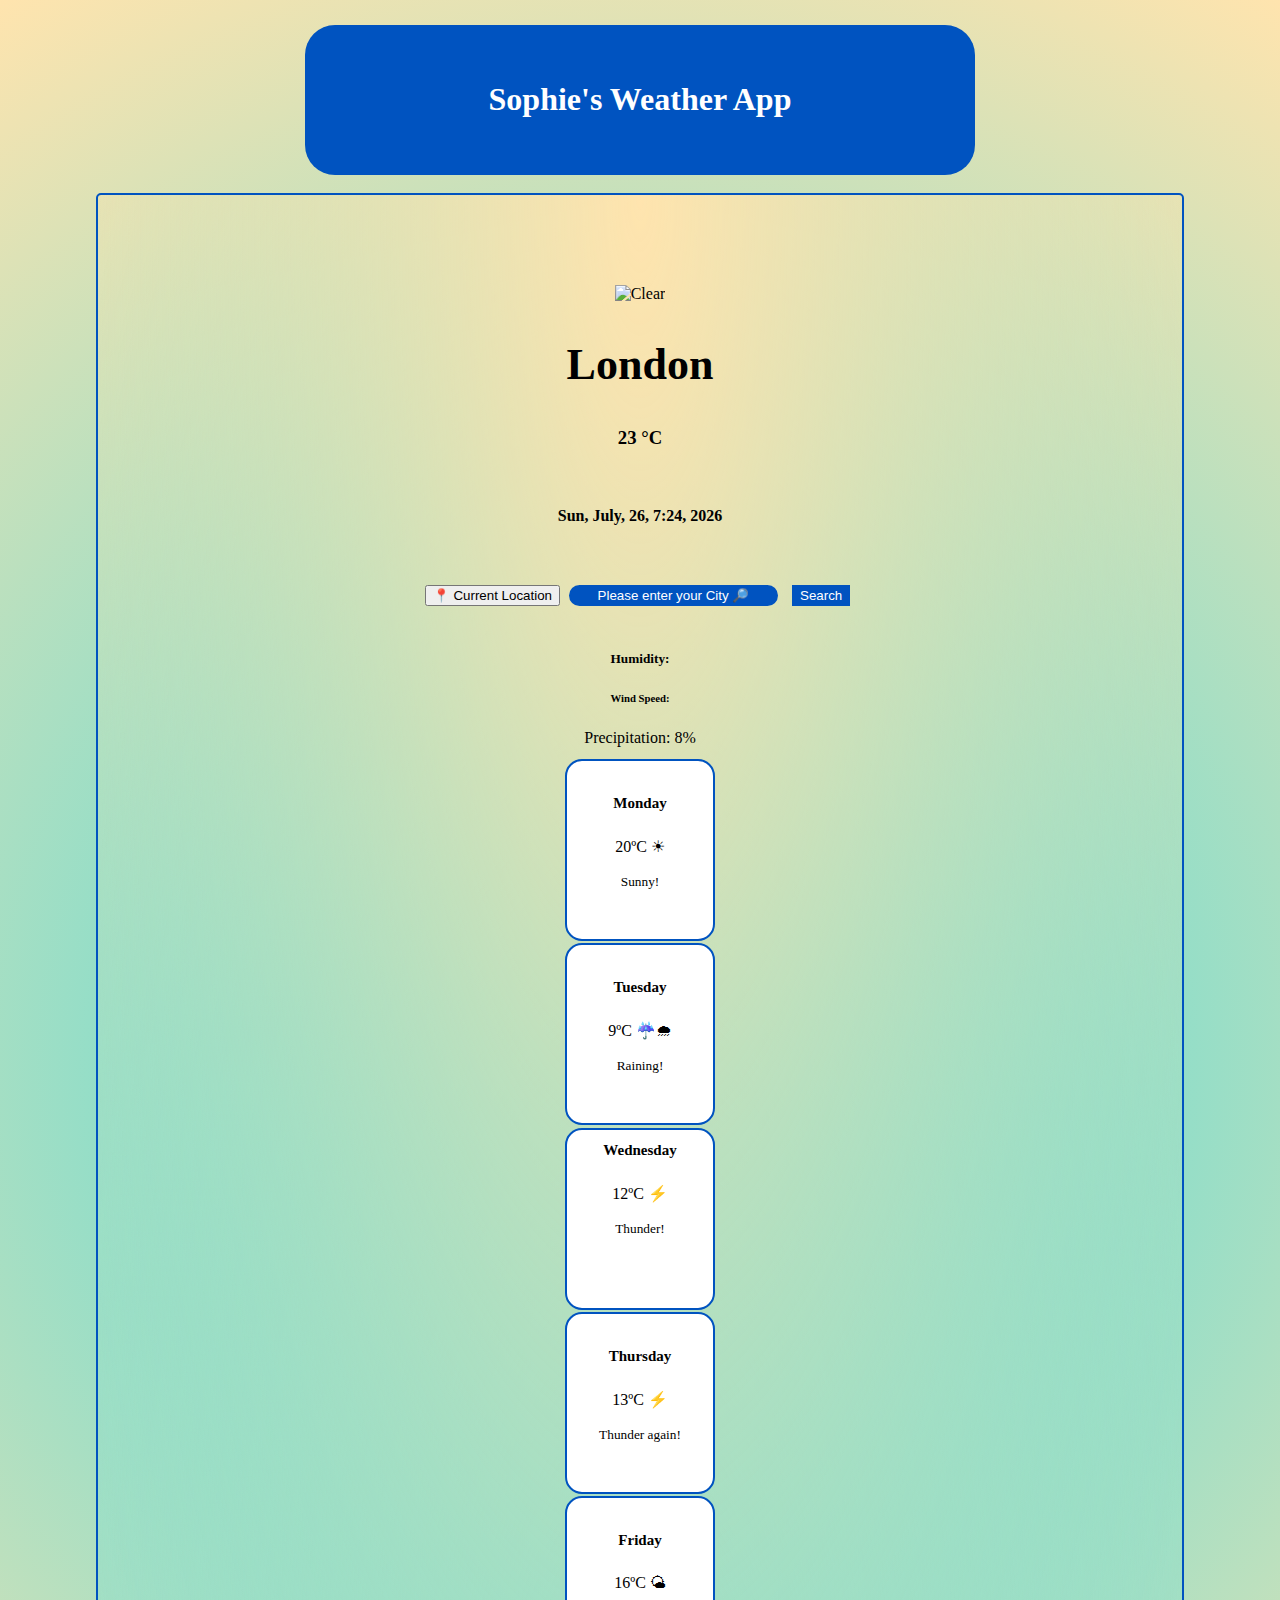
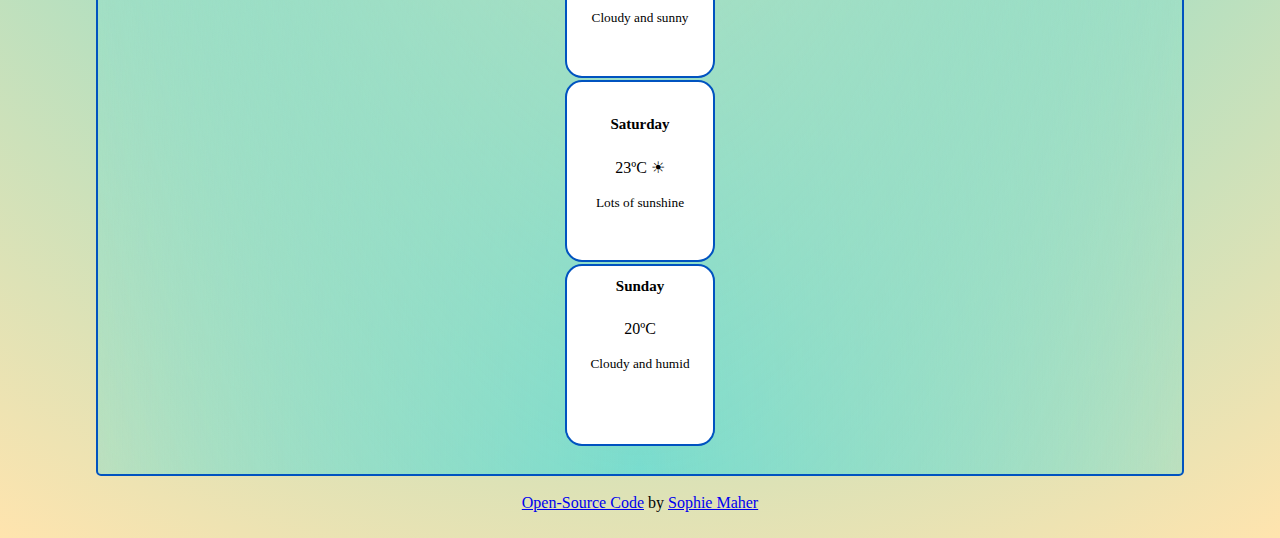
==== index.html @ bbde338e "Create index.html" ====
<!DOCTYPE html>
<html lang="en">

<head>
    <meta charset="UTF-8" />
    <meta name="viewport" content="width=device-width, initial-scale=1.0" />
    <title>Sophie's Weather App </title>
    <link rel="stylesheet" href="https://stackpath.bootstrapcdn.com/bootstrap/4.5.0/css/bootstrap.min.css"
        integrity="sha384-9aIt2nRpC12Uk9gS9baDl411NQApFmC26EwAOH8WgZl5MYYxFfc+NcPb1dKGj7Sk" crossorigin="anonymous" />
    <script src="https://kit.fontawesome.com/809b49a972.js" crossorigin="anonymous"></script>
</head>

<body>
    <div class="Container">
        <div class="Col-1 App Header">
            <h1>Sophie's Weather App</h1>
        </div>
    </div>
    <br />

    <div class="card" style="width: 68rem;">
        <div class="card-body-1">
        <div class ="icon-style"> 
            <img src="" alt="Clear" id="icon"/>
            <h2 class="city">London</h2>
            <div class="clearfix weather-temperature"></div>
            <h3><span id="temperaturee"> 23 </span>°C </h3>
            <br />
            <h4>Sunday 10</h4>
            <br />

            </p>
            <form class="enter-city-1" id="search-form">
                <button type="button" id="location" class="location" size="19">📍 Current Location</button>
                <input type="text" id="enter-city" placeholder="Please enter your City 🔎" size="23" />
                <input type="submit" id="city-button" value="Search" />
            </form>
            <br />
            <h5>Humidity:<span id="humid"></span> </h5>
            <h6>Wind Speed: <span id="wind"></span> </h6>
            <h7>Precipitation: 8%</h7>
            <br>
            <br />
            <br />
            <br />
            <br />
            <br />
            <div class="card-deck">
                <div class="card">
                    <div class="card-body" style="height: 10rem;" ;>
                        <h5 class="card-title">
                            Monday
                        </h5>
                        <p class="card-text">20ºC ☀</p>
                        <p class="card-text"><small class="text-muted">Sunny!</small></p>
                    </div>
                </div>
                <div class="card">
                    <div class="card-body" style="height: 10rem;" ;>
                        <h5 class="card-title">Tuesday</h5>
                        <p class="card-text">9ºC ☔🌧</p>
                        <p class="card-text">
                            <small class="text-muted">Raining!</small>
                        </p>
                    </div>
                </div>
                <div class="card">
                    <div class="card-body text-center" style="height: 10rem;" ;>
                        <h5 class="card-title text-center">Wednesday</h5>
                        <p class="card-text">12ºC ⚡</p>
                        <p class="card-text">
                            <small class="text-muted">Thunder!</small>
                        </p>
                    </div>
                </div>
                <div class="card">
                    <div class="card-body" style="height: 10rem;" ;>
                        <h5 class="card-title">Thursday</h5>
                        <p class="card-text">13ºC ⚡</p>
                        <p class="card-text">
                            <small class="text-muted">Thunder again!</small>
                        </p>
                    </div>
                </div>
                <div class="card">
                    <div class="card-body" style="height: 10rem;" ;>
                        <h5 class="card-title">Friday</h5>
                        <p class="card-text">16ºC 🌤</p>
                        <p class="card-text">
                            <small class="text-muted">Cloudy and sunny</small>
                        </p>
                    </div>
                </div>
                <div class="card">
                    <div class="card-body" style="height: 10rem;" ;>
                        <h5 class="card-title">Saturday</h5>
                        <p class="card-text">23ºC ☀</p>
                        <p class="card-text">
                            <small class="text-muted">Lots of sunshine</small>
                        </p>
                    </div>
                </div>
                <div class="card">
                    <div class="card-body" style="height: 10rem;" ;>
                        <h5 class="card-title text-center">Sunday</h5>
                        <p class="card-text text-center">
                            20ºC <i class="fas fa-cloud icon"></i>
                        </p>
                        <p class="card-text">
                            <small class="text-muted">Cloudy and humid</small>
                        </p>
                        </div>
                    </div>
                    <br />
                </div>
            </div>
        </div>
    </div>
    <br>
    <footer><a href="https://github.com/smsmsm1/My-Weather-App-Development">Open-Source Code</a> by <a
            href="https://www.linkedin.com/in/sophie-maher/">Sophie Maher</a> </footer>
            <br>
    <link rel="stylesheet" href="./styles test.css" />
    <script src="./index test.js"></script>
    <script src="https://unpkg.com/axios/dist/axios.min.js"></script>
</body>

</html>
---- styles test.css ----
.Col-1 {
  background: #0053c0;
  text-align: center;
  border-radius: 30px;
  max-width: 600px;
  display: block;
  margin: auto;
  margin-top: 25px;
  padding: 35px;
  color: white;
}
.city {
  font-size: 44px;
}

.icon-style img {
  float: center;
}

.weather-temperature img {
  margin-right: 5px;
  height: 64px;
  width: 64px;
}

footer {
  text-align: center;
}

.temp {
  font-size: 24px;
}

.temperature-amount {
  font-size: 34px;
}

input[type="text"] {
  background-color: #0053c0;
  border-radius: 30px;
  border: 2pt solid #0053c0;
  margin: 5px;
  text-align: center;
  color: white;
}

input[type="submit"] {
  background-color: #0053c0;
  border: 2pt solid #0053c0;
  margin: 5px;
  text-align: center;
  color: white;
}

::placeholder {
  color: white;
}

.card-body {
  text-align: center;
  border-radius: 20px;
  border: 2pt solid #0053c0;
  border-radius: 17px;
  margin: 0 auto;
  padding: 9px;
  background: white;
  margin-top: 2px;
  width: 8rem;
}

.card-deck {
  margin: -5rem;
}

body {
  background: radial-gradient(circle, rgb(66, 217, 219), rgb(255, 228, 174));
  font-family: Montserrat;
}

.text-center {
  margin-top: 3px;
}

.card-body-1 {
  text-align: center;
  border-radius: 20px;
  border: 2pt solid #0053c0;
  border-radius: 5px;
  padding: 90px;
  background: radial-gradient(ellipse at top, #ffe4ae, transparent),
    radial-gradient(ellipse at bottom, #42d9db, transparent);
}

.row-no-gutters {
  text-align: center;
  border-radius: 15px;
  border: 2pt solid #ababfd;
  border-radius: 4px;
}

.card {
  display: block;
  margin: 0 auto;
  border-style: none;
  background: none;
}

.h2 {
  text-align: center;
}

.col-md-8 {
  display: block;
  margin: 0 auto;
  text-align: center;
}

.card-title {
  font-size: 15px;
}

.icon {
  color: rgb(248, 221, 147);
}
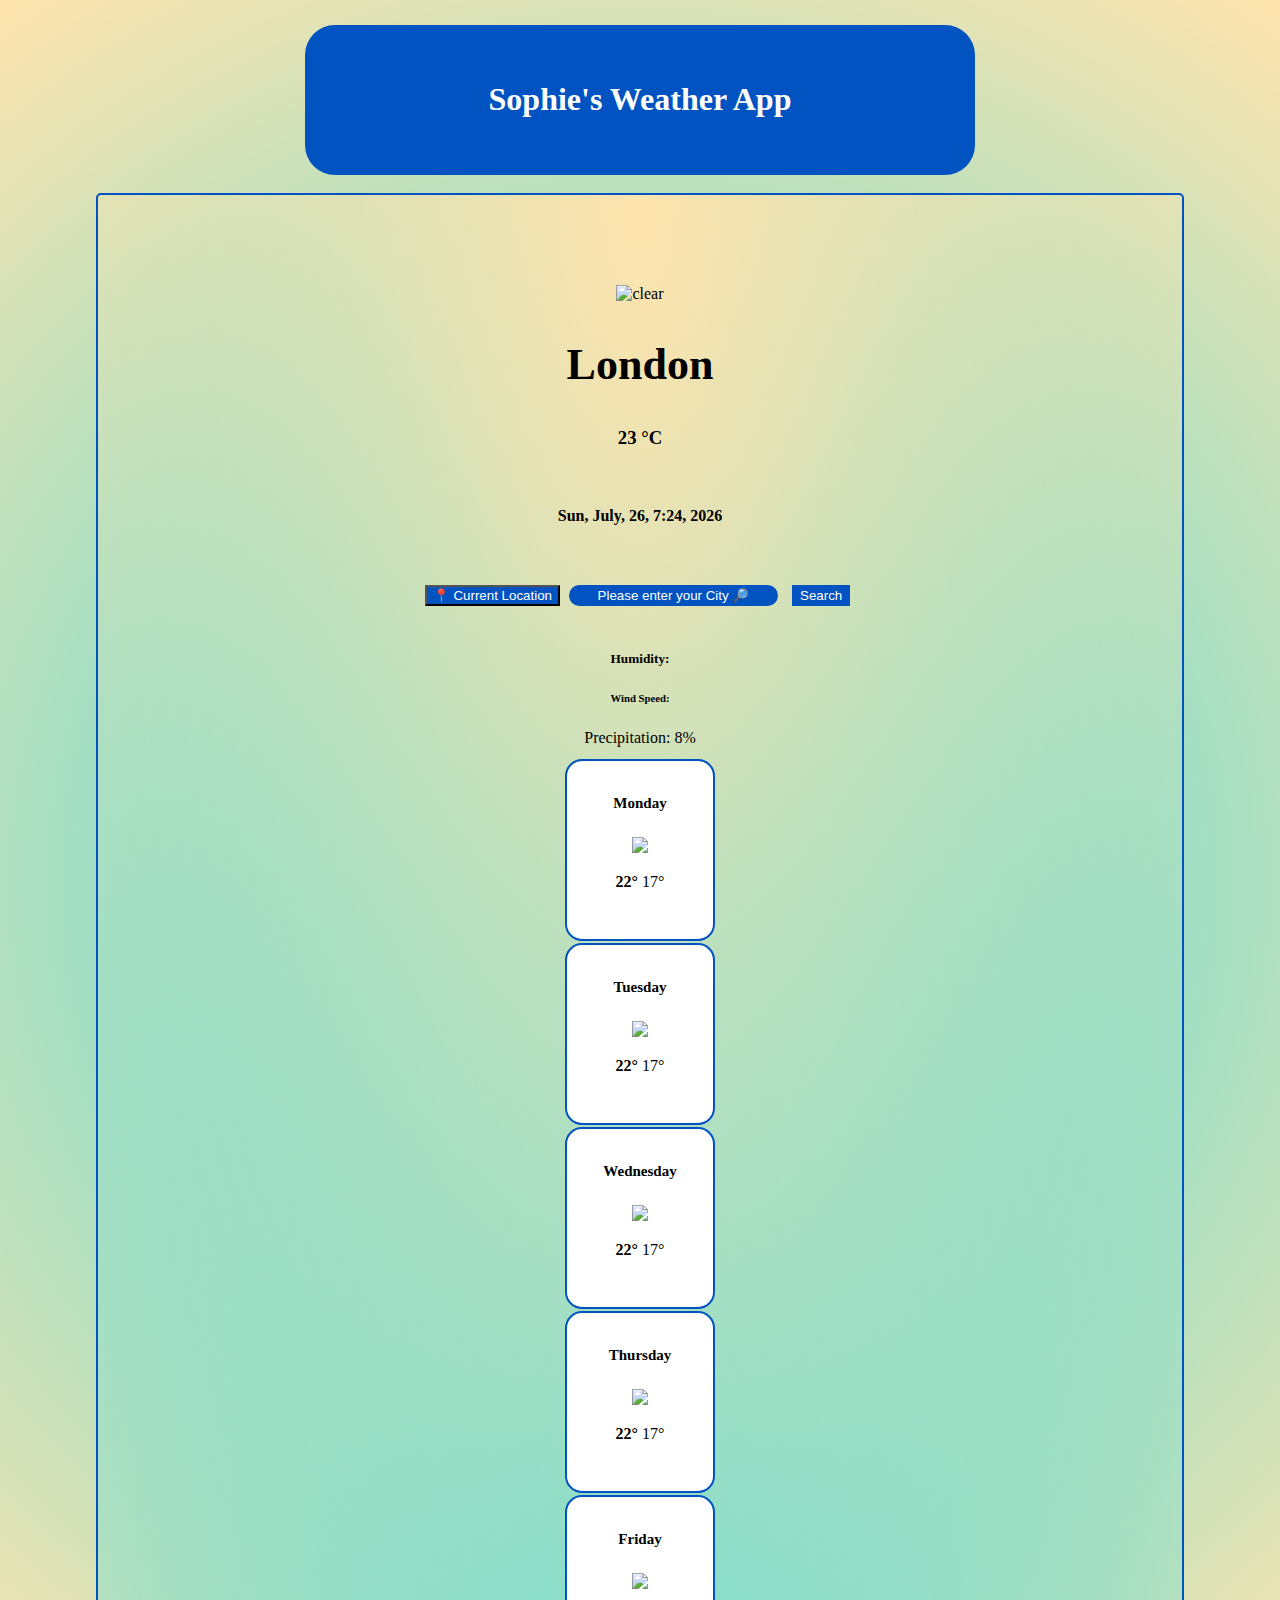
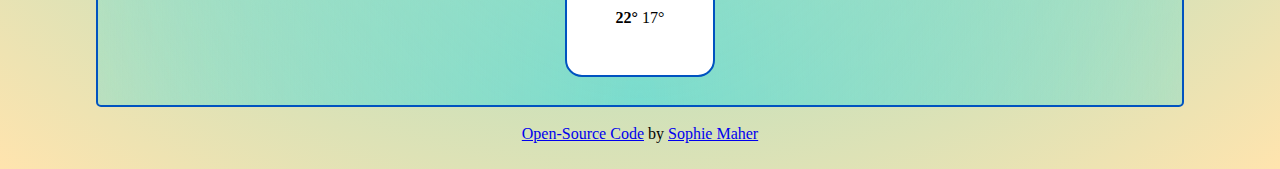
==== commit 5c8eb759: "multiple changes" ====
--- a/index.html
+++ b/index.html
@@ -21,7 +21,7 @@
     <div class="card" style="width: 68rem;">
         <div class="card-body-1">
         <div class ="icon-style"> 
-            <img src="" alt="Clear" id="icon"/>
+            <img alt="clear" id="icon" src="http://openweathermap.org/img/wn/01d@2x.png">
             <h2 class="city">London</h2>
             <div class="clearfix weather-temperature"></div>
             <h3><span id="temperaturee"> 23 </span>°C </h3>
@@ -46,71 +46,65 @@
             <br />
             <br />
             <div class="card-deck">
-                <div class="card">
+                <div class="col-2" id="forecast">
                     <div class="card-body" style="height: 10rem;" ;>
                         <h5 class="card-title">
                             Monday
                         </h5>
-                        <p class="card-text">20ºC ☀</p>
-                        <p class="card-text"><small class="text-muted">Sunny!</small></p>
+                        <p class="card-text"><img src="http://openweathermap.org/img/wn/01d.png"></p>
+            <div class="weather-forecast-temperature">
+                <strong>22°</strong> 17°
+            </div>
+                </div>
+                </div>
+                <div class="col-2" id="forecast">
+                    <div class="card-body" style="height: 10rem;" ;>
+                        <h5 class="card-title">
+                            Tuesday
+                        </h5>
+                        <p class="card-text"><img src="http://openweathermap.org/img/wn/01d.png"></p>
+                        <div class="weather-forecast-temperature">
+                            <strong>22°</strong> 17°
+                        </div>
                     </div>
                 </div>
-                <div class="card">
-                    <div class="card-body" style="height: 10rem;" ;>
-                        <h5 class="card-title">Tuesday</h5>
-                        <p class="card-text">9ºC ☔🌧</p>
-                        <p class="card-text">
-                            <small class="text-muted">Raining!</small>
-                        </p>
+            <div class="col-2" id="forecast">
+                
+                
+                
+                <div class="card-body" style="height: 10rem;" ;>
+                    <h5 class="card-title">
+                        Wednesday
+                    </h5>
+                    <p class="card-text"><img src="http://openweathermap.org/img/wn/01d.png"></p>
+                    <div class="weather-forecast-temperature">
+                        <strong>22°</strong> 17°
                     </div>
                 </div>
-                <div class="card">
-                    <div class="card-body text-center" style="height: 10rem;" ;>
-                        <h5 class="card-title text-center">Wednesday</h5>
-                        <p class="card-text">12ºC ⚡</p>
-                        <p class="card-text">
-                            <small class="text-muted">Thunder!</small>
-                        </p>
+            </div>
+            <div class="col-2" id="forecast">
+                <div class="card-body" style="height: 10rem;" ;>
+                    <h5 class="card-title">
+                        Thursday
+                    </h5>
+                    <p class="card-text"><img src="http://openweathermap.org/img/wn/01d.png"></p>
+                    <div class="weather-forecast-temperature">
+                        <strong>22°</strong> 17°
                     </div>
                 </div>
-                <div class="card">
-                    <div class="card-body" style="height: 10rem;" ;>
-                        <h5 class="card-title">Thursday</h5>
-                        <p class="card-text">13ºC ⚡</p>
-                        <p class="card-text">
-                            <small class="text-muted">Thunder again!</small>
-                        </p>
+            </div>
+            <div class="col-2" id="forecast">
+                <div class="card-body" style="height: 10rem;" ;>
+                    <h5 class="card-title">
+                        Friday
+                    </h5>
+                    <p class="card-text"><img src="http://openweathermap.org/img/wn/01d.png"></p>
+                    <div class="weather-forecast-temperature">
+                        <strong>22°</strong> 17°
                     </div>
                 </div>
-                <div class="card">
-                    <div class="card-body" style="height: 10rem;" ;>
-                        <h5 class="card-title">Friday</h5>
-                        <p class="card-text">16ºC 🌤</p>
-                        <p class="card-text">
-                            <small class="text-muted">Cloudy and sunny</small>
-                        </p>
-                    </div>
+            </div>
                 </div>
-                <div class="card">
-                    <div class="card-body" style="height: 10rem;" ;>
-                        <h5 class="card-title">Saturday</h5>
-                        <p class="card-text">23ºC ☀</p>
-                        <p class="card-text">
-                            <small class="text-muted">Lots of sunshine</small>
-                        </p>
-                    </div>
-                </div>
-                <div class="card">
-                    <div class="card-body" style="height: 10rem;" ;>
-                        <h5 class="card-title text-center">Sunday</h5>
-                        <p class="card-text text-center">
-                            20ºC <i class="fas fa-cloud icon"></i>
-                        </p>
-                        <p class="card-text">
-                            <small class="text-muted">Cloudy and humid</small>
-                        </p>
-                        </div>
-                    </div>
                     <br />
                 </div>
             </div>
--- a/styles test.css
+++ b/styles test.css
@@ -33,6 +33,11 @@
 
 .temperature-amount {
   font-size: 34px;
+}
+
+.location {
+  background-color: #0053c0;
+  color: white;
 }
 
 input[type="text"] {
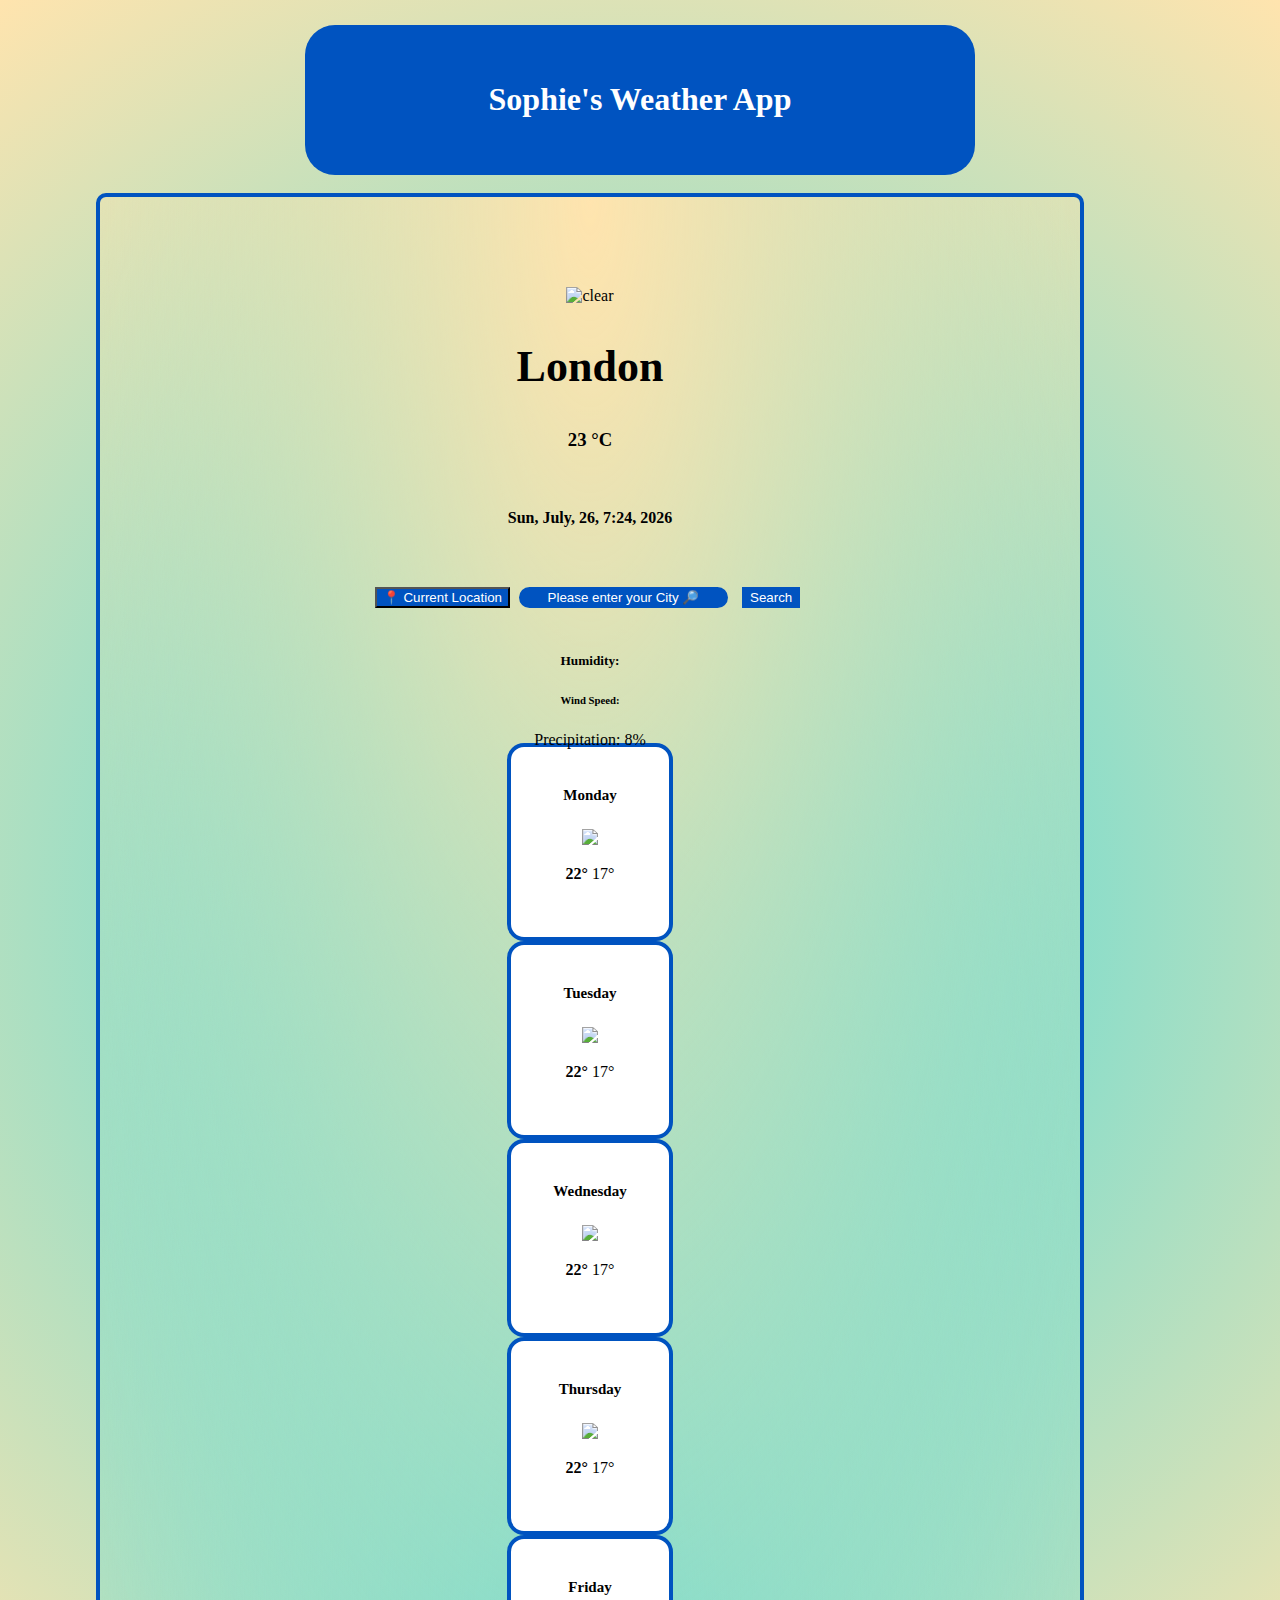
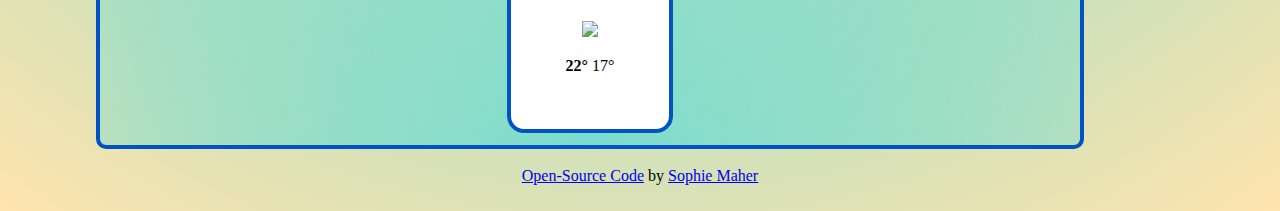
==== commit 6b856567: "CSS amendments, made container smaller" ====
--- a/index.html
+++ b/index.html
@@ -71,7 +71,6 @@
             <div class="col-2" id="forecast">
                 
                 
-                
                 <div class="card-body" style="height: 10rem;" ;>
                     <h5 class="card-title">
                         Wednesday
--- a/styles test.css
+++ b/styles test.css
@@ -1,3 +1,4 @@
+/* Sophie's Weather App Heading */
 .Col-1 {
   background: #0053c0;
   text-align: center;
@@ -9,37 +10,29 @@
   padding: 35px;
   color: white;
 }
+
+/* City Heading */
 .city {
   font-size: 44px;
 }
 
+/* Icon next to City Heading */
 .icon-style img {
   float: center;
 }
 
-.weather-temperature img {
-  margin-right: 5px;
-  height: 64px;
-  width: 64px;
-}
-
+/* Open-Source Code by Sophie Maher */
 footer {
   text-align: center;
 }
 
-.temp {
-  font-size: 24px;
-}
-
-.temperature-amount {
-  font-size: 34px;
-}
-
+/* Current Location wording in location button */
 .location {
   background-color: #0053c0;
   color: white;
 }
 
+/* Please enter your City 🔎 button */
 input[type="text"] {
   background-color: #0053c0;
   border-radius: 30px;
@@ -49,6 +42,7 @@
   color: white;
 }
 
+/* Search button */
 input[type="submit"] {
   background-color: #0053c0;
   border: 2pt solid #0053c0;
@@ -57,50 +51,48 @@
   color: white;
 }
 
+/* Please enter your City 🔎 text colour in button */
 ::placeholder {
   color: white;
 }
 
+.Container {
+}
+
+/* The 5 x bootstrap card */
 .card-body {
   text-align: center;
-  border-radius: 20px;
-  border: 2pt solid #0053c0;
+  border: 3pt solid #0053c0;
   border-radius: 17px;
   margin: 0 auto;
-  padding: 9px;
+  padding: 15px;
   background: white;
-  margin-top: 2px;
   width: 8rem;
+  margin-bottom: 10px;
+  display: block;
+  margin: 0 auto;
+  text-align: center;
 }
 
+/* 5 x forecast cards alligned in container */
 .card-deck {
-  margin: -5rem;
+  margin: -6rem;
 }
 
+/* Background of web page */
 body {
   background: radial-gradient(circle, rgb(66, 217, 219), rgb(255, 228, 174));
   font-family: Montserrat;
 }
 
-.text-center {
-  margin-top: 3px;
-}
-
 .card-body-1 {
   text-align: center;
-  border-radius: 20px;
-  border: 2pt solid #0053c0;
-  border-radius: 5px;
+  border-radius: 10px;
+  border: 3pt solid #0053c0;
   padding: 90px;
+  max-width: 800px;
   background: radial-gradient(ellipse at top, #ffe4ae, transparent),
     radial-gradient(ellipse at bottom, #42d9db, transparent);
-}
-
-.row-no-gutters {
-  text-align: center;
-  border-radius: 15px;
-  border: 2pt solid #ababfd;
-  border-radius: 4px;
 }
 
 .card {
@@ -111,13 +103,7 @@
 }
 
 .h2 {
-  text-align: center;
-}
-
-.col-md-8 {
-  display: block;
-  margin: 0 auto;
-  text-align: center;
+  text-align: right;
 }
 
 .card-title {
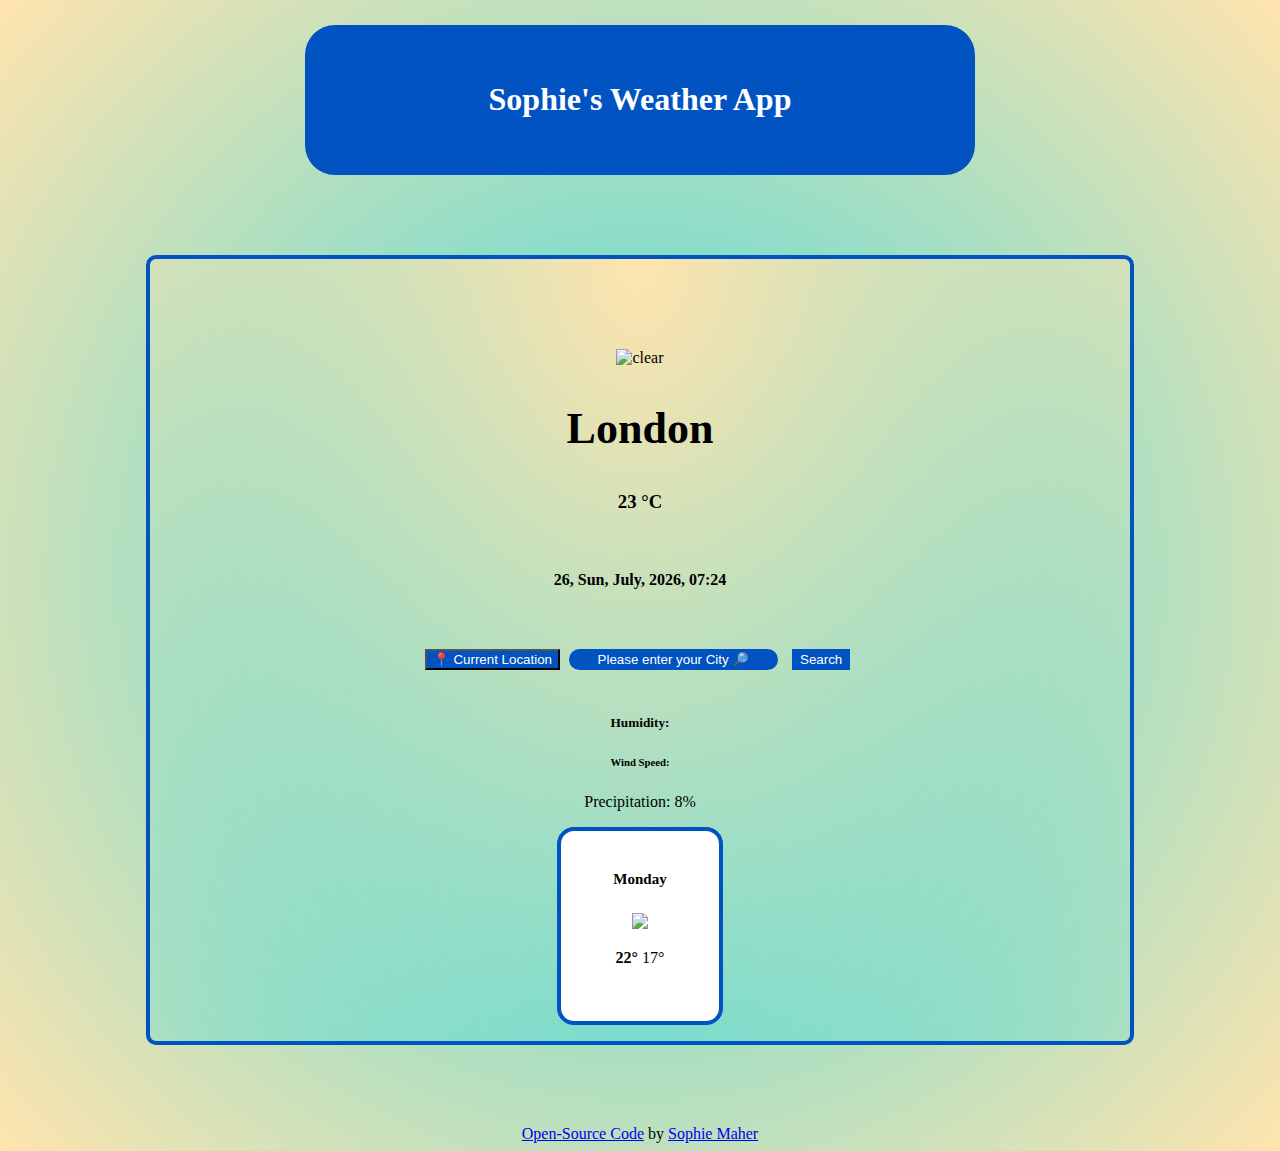
==== commit d0b5313e: "HTML Classes Added" ====
--- a/index.html
+++ b/index.html
@@ -4,10 +4,12 @@
 <head>
     <meta charset="UTF-8" />
     <meta name="viewport" content="width=device-width, initial-scale=1.0" />
-    <title>Sophie's Weather App </title>
+    <title>Sophie's Weather App</title>
     <link rel="stylesheet" href="https://stackpath.bootstrapcdn.com/bootstrap/4.5.0/css/bootstrap.min.css"
         integrity="sha384-9aIt2nRpC12Uk9gS9baDl411NQApFmC26EwAOH8WgZl5MYYxFfc+NcPb1dKGj7Sk" crossorigin="anonymous" />
     <script src="https://kit.fontawesome.com/809b49a972.js" crossorigin="anonymous"></script>
+    <script src="https://unpkg.com/axios/dist/axios.min.js"></script>
+    <link rel="stylesheet" href="./styles test.css" />
 </head>
 
 <body>
@@ -16,9 +18,7 @@
             <h1>Sophie's Weather App</h1>
         </div>
     </div>
-    <br />
-
-    <div class="card" style="width: 68rem;">
+       <div class="card" style="width: 68rem;">
         <div class="card-body-1">
         <div class ="icon-style"> 
             <img alt="clear" id="icon" src="http://openweathermap.org/img/wn/01d@2x.png">
@@ -46,7 +46,7 @@
             <br />
             <br />
             <div class="card-deck">
-                <div class="col-2" id="forecast">
+                <div class="row" id="forecast">
                     <div class="card-body" style="height: 10rem;" ;>
                         <h5 class="card-title">
                             Monday
@@ -57,62 +57,16 @@
             </div>
                 </div>
                 </div>
-                <div class="col-2" id="forecast">
-                    <div class="card-body" style="height: 10rem;" ;>
-                        <h5 class="card-title">
-                            Tuesday
-                        </h5>
-                        <p class="card-text"><img src="http://openweathermap.org/img/wn/01d.png"></p>
-                        <div class="weather-forecast-temperature">
-                            <strong>22°</strong> 17°
-                        </div>
-                    </div>
-                </div>
-            <div class="col-2" id="forecast">
                 
-                
-                <div class="card-body" style="height: 10rem;" ;>
-                    <h5 class="card-title">
-                        Wednesday
-                    </h5>
-                    <p class="card-text"><img src="http://openweathermap.org/img/wn/01d.png"></p>
-                    <div class="weather-forecast-temperature">
-                        <strong>22°</strong> 17°
-                    </div>
-                </div>
-            </div>
-            <div class="col-2" id="forecast">
-                <div class="card-body" style="height: 10rem;" ;>
-                    <h5 class="card-title">
-                        Thursday
-                    </h5>
-                    <p class="card-text"><img src="http://openweathermap.org/img/wn/01d.png"></p>
-                    <div class="weather-forecast-temperature">
-                        <strong>22°</strong> 17°
-                    </div>
-                </div>
-            </div>
-            <div class="col-2" id="forecast">
-                <div class="card-body" style="height: 10rem;" ;>
-                    <h5 class="card-title">
-                        Friday
-                    </h5>
-                    <p class="card-text"><img src="http://openweathermap.org/img/wn/01d.png"></p>
-                    <div class="weather-forecast-temperature">
-                        <strong>22°</strong> 17°
-                    </div>
-                </div>
-            </div>
-                </div>
-                    <br />
+                  
                 </div>
             </div>
         </div>
     </div>
-    <br>
-    <footer><a href="https://github.com/smsmsm1/My-Weather-App-Development">Open-Source Code</a> by <a
+    
+    <footer class="Signature"><a href="https://github.com/smsmsm1/My-Weather-App-Development">Open-Source Code</a> by <a
             href="https://www.linkedin.com/in/sophie-maher/">Sophie Maher</a> </footer>
-            <br>
+            
     <link rel="stylesheet" href="./styles test.css" />
     <script src="./index test.js"></script>
     <script src="https://unpkg.com/axios/dist/axios.min.js"></script>
--- a/styles test.css
+++ b/styles test.css
@@ -9,6 +9,7 @@
   margin-top: 25px;
   padding: 35px;
   color: white;
+  margin-right: center;
 }
 
 /* City Heading */
@@ -72,11 +73,16 @@
   display: block;
   margin: 0 auto;
   text-align: center;
+  margin-right: center;
 }
 
 /* 5 x forecast cards alligned in container */
 .card-deck {
   margin: -6rem;
+  padding: 22px;
+}
+
+.Signature {
 }
 
 /* Background of web page */
@@ -93,13 +99,16 @@
   max-width: 800px;
   background: radial-gradient(ellipse at top, #ffe4ae, transparent),
     radial-gradient(ellipse at bottom, #42d9db, transparent);
+  margin: 0 auto;
 }
 
 .card {
   display: block;
-  margin: 0 auto;
+  margin: auto;
   border-style: none;
   background: none;
+  padding: 80px;
+  margin-right: center;
 }
 
 .h2 {
--- a/styles test.css
+++ b/styles test.css
@@ -9,6 +9,7 @@
   margin-top: 25px;
   padding: 35px;
   color: white;
+  margin-right: center;
 }
 
 /* City Heading */
@@ -72,11 +73,16 @@
   display: block;
   margin: 0 auto;
   text-align: center;
+  margin-right: center;
 }
 
 /* 5 x forecast cards alligned in container */
 .card-deck {
   margin: -6rem;
+  padding: 22px;
+}
+
+.Signature {
 }
 
 /* Background of web page */
@@ -93,13 +99,16 @@
   max-width: 800px;
   background: radial-gradient(ellipse at top, #ffe4ae, transparent),
     radial-gradient(ellipse at bottom, #42d9db, transparent);
+  margin: 0 auto;
 }
 
 .card {
   display: block;
-  margin: 0 auto;
+  margin: auto;
   border-style: none;
   background: none;
+  padding: 80px;
+  margin-right: center;
 }
 
 .h2 {
